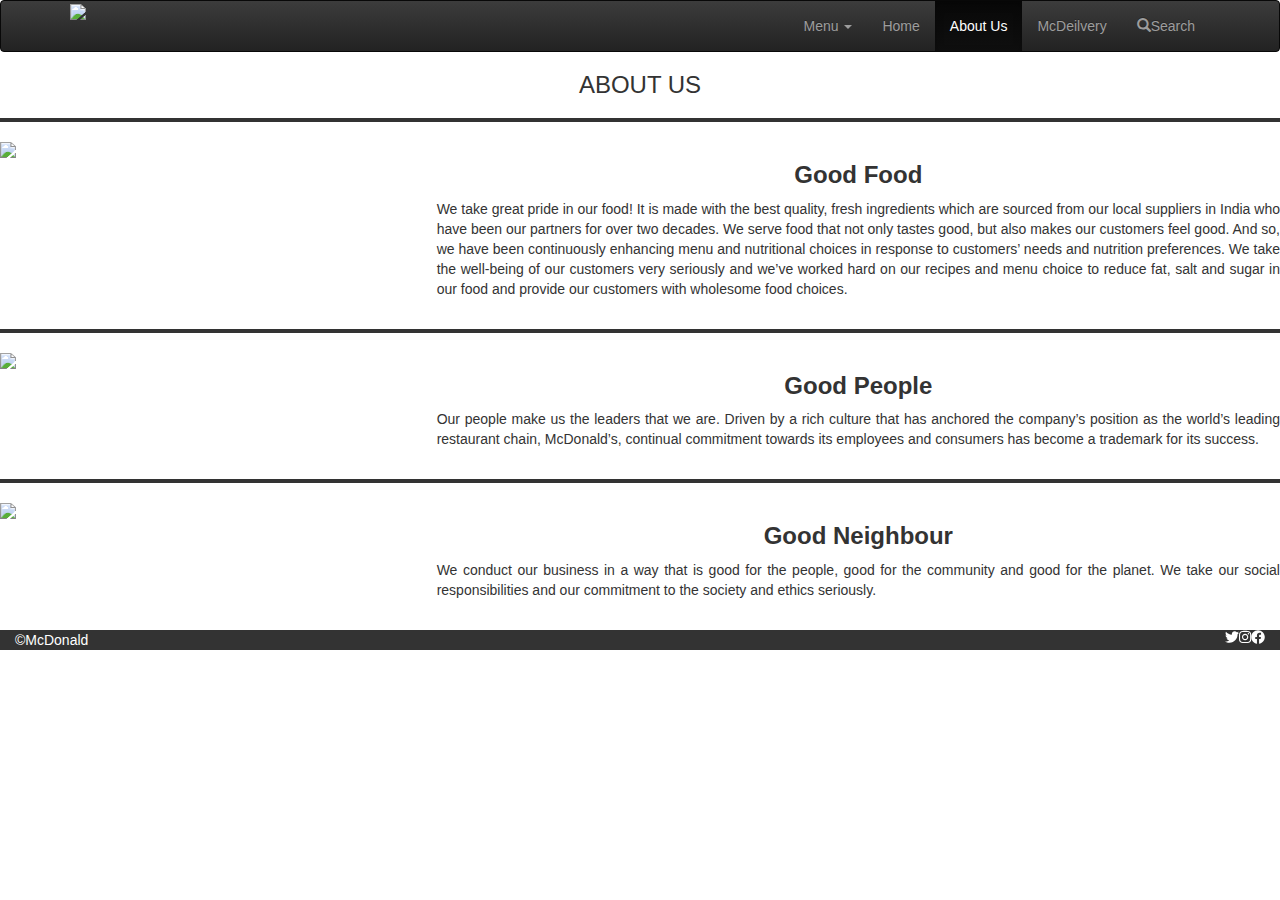
==== about.html @ 2a91dd50 "Add files via upload" ====
<!DOCTYPE html>
<html
<head>
    <title>
        About
    </title>
    <link rel="stylesheet" type="text/css" href="css/bootstrap.css">
    <link rel="stylesheet" type="text/css" href="css/bootstrap-theme.css">
    <link rel="stylesheet" type="text/css" href="css/style.css">
    <meta name="viewport" content="width=device-width inital-scale=1.0">
</head>
<body>
    <nav class="navbar navbar-inverse">
        <div class="container">
               <div class="navbar-header">
                   <button type="button" class="navbar-toggle" data-toggle="collapse" data-target="#nav1">
                       <span class="icon-bar"></span>   
                       <span class="icon-bar"></span>  
                       <span class="icon-bar"></span>  
                  </button>
                    <a href="#" class="navbar-left">
                        <img src="img/logo.png" class="bg">
                    </a>
               </div>
               <div class="collapse navbar-collapse" id="nav1">
               <ul class="nav navbar-nav navbar-right">
                   <li class="dropdown">
                       <a class="dropdown-toggle" data-toggle="dropdown" href="#">Menu
                       <span class="caret"></span></a>
                       <ul class="dropdown-menu">
                           <li><a href="#">McAloo Tikki</a></li>
                           <li><a href="#">French Fries</a></li>
                           <li><a href="#">Coke</a></li>  
                       </ul>
                   </li>
                   <li><a href="index.html">Home</a></li>
                   <li class="active"><a href="#">About Us</a></li>
                   <li><a href="Mcdeilvery.html">McDeilvery</a></li>
                   <li><a href="#"><span class="glyphicon glyphicon-search"></span>Search</a></li>
               </ul>
               </div>
           </div>
       </nav>
    <center><h3>ABOUT US</h3></center>
    <hr style="border: 2px solid #333;">
    <div class="row">
        <div class="col-md-4 col-sm-6">
            <img src="img/abt1.jpg" class="img-responsive">
        </div>
        <div class="col-md-8 col-sm-6">
            <center><h3><strong>Good Food</strong></h3></center>
            <p class="text-justify">
                We take great pride in our food! It is made with the best quality, fresh ingredients which are sourced from our local suppliers in India who have been our partners for over two decades.
                 We serve food that not only tastes good, but also makes our customers feel good. 
                And so, we have been continuously enhancing menu and nutritional choices in response to customers’ needs and nutrition preferences. 
                We take the well-being of our customers very seriously and we’ve worked hard on our recipes and menu choice to reduce fat, salt and sugar in our food and provide our customers with wholesome food choices.
            </p>
        </div>
    </div>
    <hr style="border: 2px solid #333;">
    <div class="row">
        <div class="col-md-4 col-sm-6">
            <img src="img/abt2.jpg" class="img-responsive">
        </div>
        <div class="col-md-8 col-sm-6">
            <center><h3><strong>Good People</strong></h3></center>
            <p class="text-justify">
                Our people make us the leaders that we are. Driven by a rich culture that has anchored the company’s position as the world’s leading restaurant chain, McDonald’s, continual commitment towards its employees and consumers has become a trademark for its success.
            </p>
        </div>
    </div>
    <hr style="border: 2px solid #333;">
    <div class="row">
        <div class="col-md-4 col-sm-6">
            <img src="img/abt3.jpg" class="img-responsive" width="500px">
        </div>
        <div class="col-md-8 col-sm-6">
            <center><h3><strong>Good Neighbour</strong></h3></center>
            <p class="text-justify">
                We conduct our business in a way that is good for the people, good for the community and good for the planet. We take our social responsibilities and our commitment to the society and ethics seriously.
            </p>
        </div>
    </div>
    <br>
    <div class="container-fluid classc">
        <div class="row">
        <div class="col-md-6 col-sm-6 col-xs-6 fb">
              &copy;McDonald
        </div>
        <div class="col-md-6 col-sm-6 col-xs-6">
         <i class="fab fa-facebook pull-right fb"></i>
         <i class="fab fa-instagram pull-right fb"></i>
         <i class="fab fa-twitter pull-right fb"></i>
        </div>
        </div>
    </div>
</body>
<script type="text/javascript" src="js/jquery-3.6.0.min.js"></script>
<script type="text/javascript" src="js/bootstrap.js"></script>
<script type = "text/javascript" src = "js/all.js"></script>
<script type="text/javascript" src="js/all.min.js"></script>
</html>
---- css/style.css ----
.classc{
    background-color:	#333;
}

.nav1{
    background-color: #333;
    color: yellow;
}

.spicy{
    font-size: 30px;
    color:#333;
    margin-top:25px;
    padding-left:5px ;
}
.colb{
    border: 1px solid #333;
}

.image{
    height: 50px;
}

.bg{
    height:50px;
}

.navbar-default li{
    background-color: #DA291C;
}
.fb{
    color:white;
}


.about{
    height:600px;
}

.myform{
    border:2px solid #333;
    padding: 5px 5px 5px 5px;
}
.Select{
    width: 100%;
    height:100px;
}
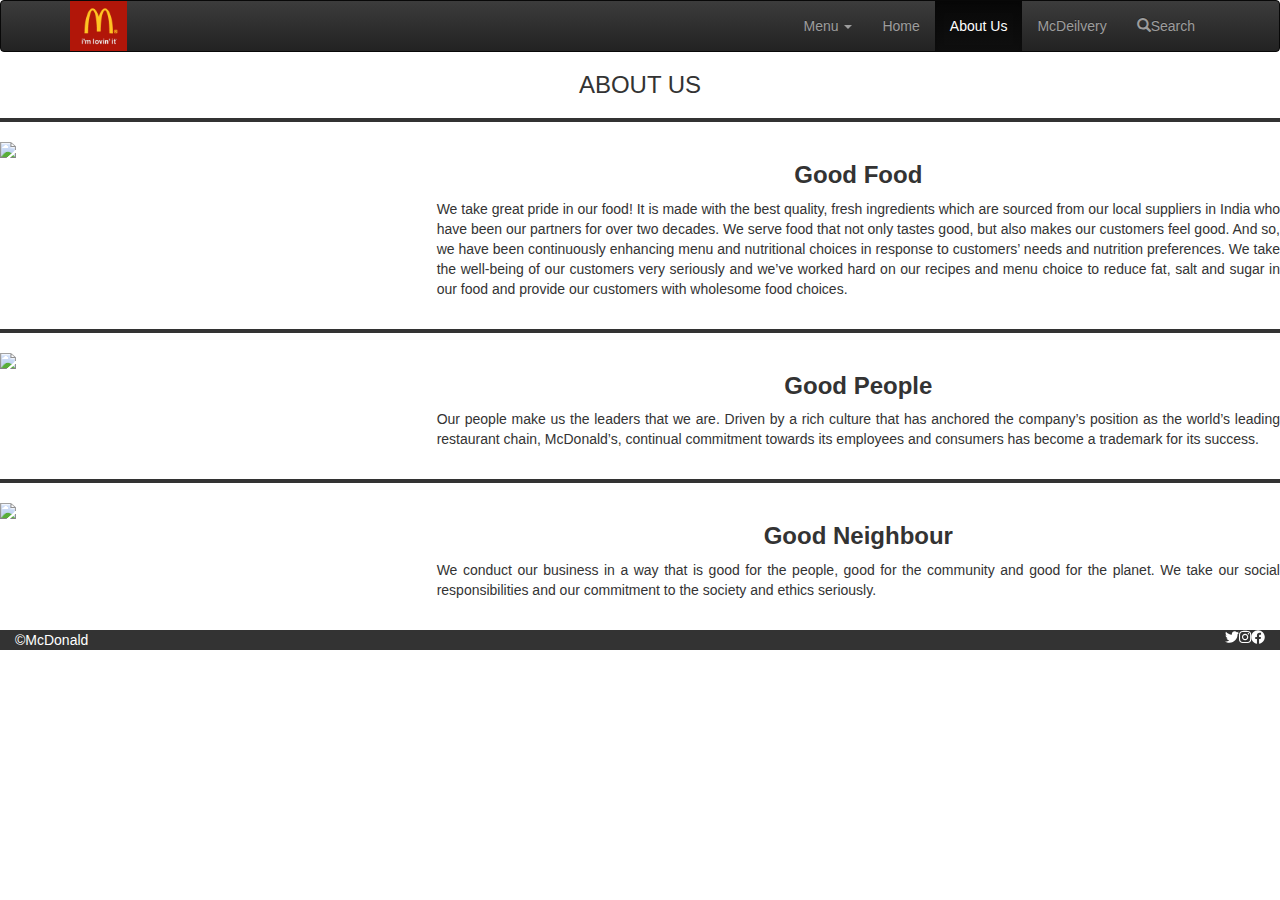
==== commit fae4b301: "Update about.html" ====
--- a/about.html
+++ b/about.html
@@ -19,7 +19,7 @@
                        <span class="icon-bar"></span>  
                   </button>
                     <a href="#" class="navbar-left">
-                        <img src="img/logo.png" class="bg">
+                        <img src="img/logo.PNG" class="bg">
                     </a>
                </div>
                <div class="collapse navbar-collapse" id="nav1">
@@ -45,7 +45,7 @@
     <hr style="border: 2px solid #333;">
     <div class="row">
         <div class="col-md-4 col-sm-6">
-            <img src="img/abt1.jpg" class="img-responsive">
+            <img src="img/abt1.JPG" class="img-responsive">
         </div>
         <div class="col-md-8 col-sm-6">
             <center><h3><strong>Good Food</strong></h3></center>
@@ -60,7 +60,7 @@
     <hr style="border: 2px solid #333;">
     <div class="row">
         <div class="col-md-4 col-sm-6">
-            <img src="img/abt2.jpg" class="img-responsive">
+            <img src="img/abt2.JPG" class="img-responsive">
         </div>
         <div class="col-md-8 col-sm-6">
             <center><h3><strong>Good People</strong></h3></center>
@@ -72,7 +72,7 @@
     <hr style="border: 2px solid #333;">
     <div class="row">
         <div class="col-md-4 col-sm-6">
-            <img src="img/abt3.jpg" class="img-responsive" width="500px">
+            <img src="img/abt3.JPG" class="img-responsive" width="500px">
         </div>
         <div class="col-md-8 col-sm-6">
             <center><h3><strong>Good Neighbour</strong></h3></center>
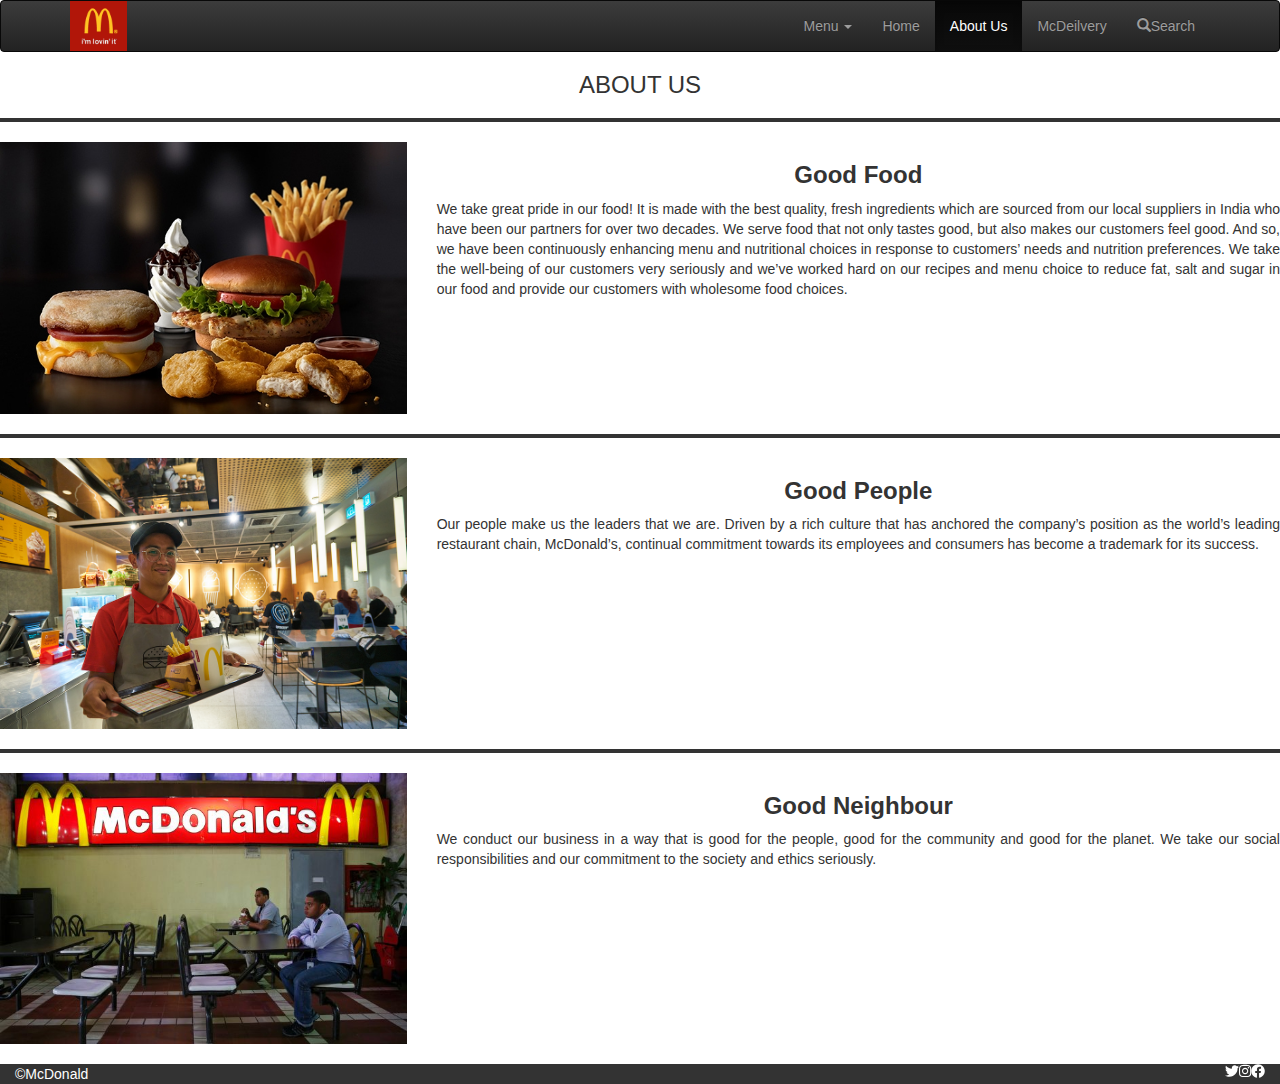
==== commit c027a83b: "Update about.html" ====
--- a/about.html
+++ b/about.html
@@ -45,7 +45,7 @@
     <hr style="border: 2px solid #333;">
     <div class="row">
         <div class="col-md-4 col-sm-6">
-            <img src="img/abt1.JPG" class="img-responsive">
+            <img src="img/abt1.jpg" class="img-responsive">
         </div>
         <div class="col-md-8 col-sm-6">
             <center><h3><strong>Good Food</strong></h3></center>
@@ -60,7 +60,7 @@
     <hr style="border: 2px solid #333;">
     <div class="row">
         <div class="col-md-4 col-sm-6">
-            <img src="img/abt2.JPG" class="img-responsive">
+            <img src="img/abt2.jpg" class="img-responsive">
         </div>
         <div class="col-md-8 col-sm-6">
             <center><h3><strong>Good People</strong></h3></center>
@@ -72,7 +72,7 @@
     <hr style="border: 2px solid #333;">
     <div class="row">
         <div class="col-md-4 col-sm-6">
-            <img src="img/abt3.JPG" class="img-responsive" width="500px">
+            <img src="img/abt3.jpg" class="img-responsive" width="500px">
         </div>
         <div class="col-md-8 col-sm-6">
             <center><h3><strong>Good Neighbour</strong></h3></center>
